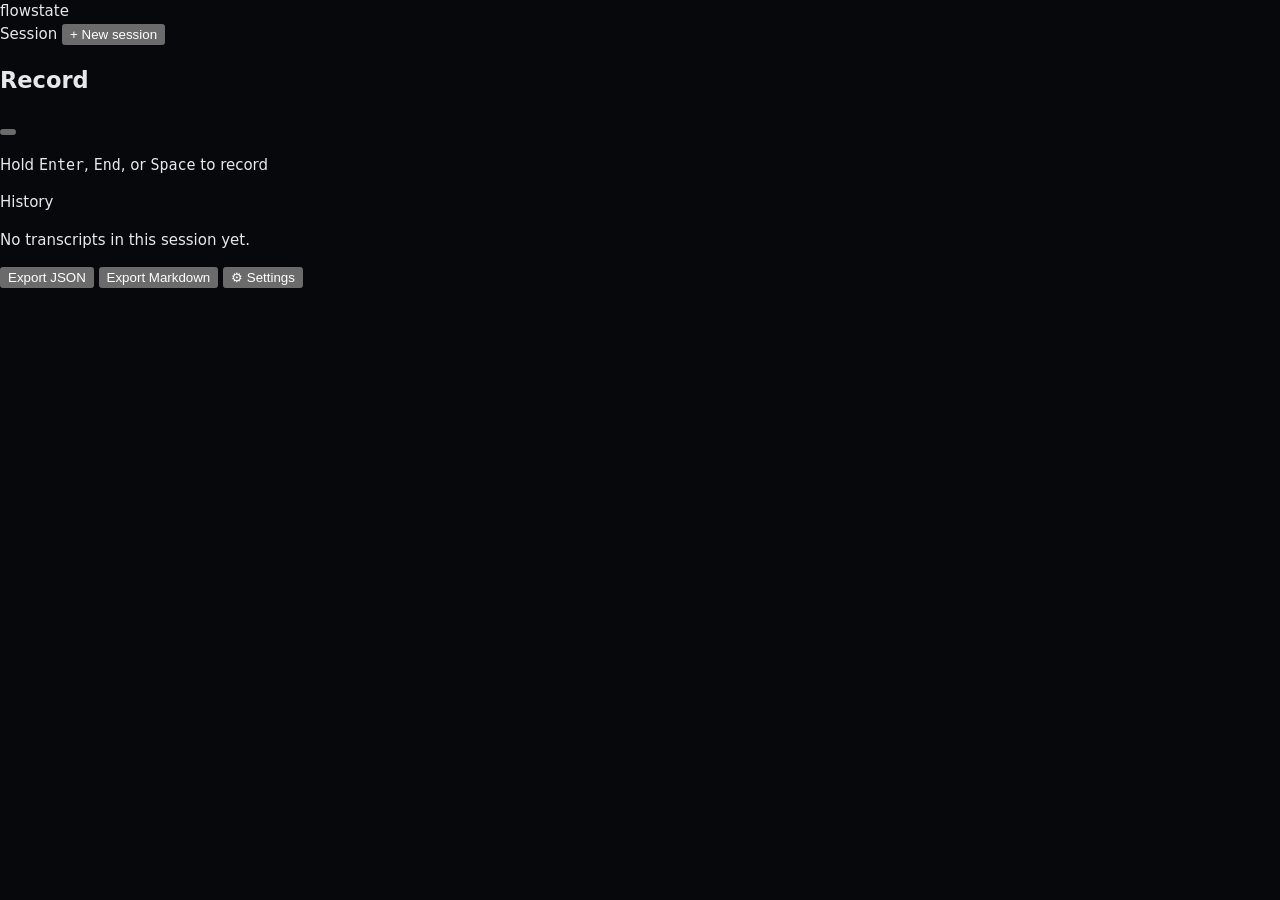
==== internal/server/web/index.html @ b0c090aa "web: add a Copy button on the latest result + every history item The result card and each history ro" ====
<!DOCTYPE html>
<html lang="en">
<head>
<meta charset="utf-8">
<meta name="viewport" content="width=device-width, initial-scale=1, viewport-fit=cover">
<meta name="color-scheme" content="dark light">
<title>flowstate</title>
<link rel="stylesheet" href="/static/style.css">
<style>
  /* Critical layout shipped inline so the page paints before app.js loads. */
  :root { color-scheme: dark; }
  html, body { margin: 0; background: #07080b; }
  body {
    min-height: 100vh;
    color: #e6e8eb;
    font: 15px/1.5 -apple-system, BlinkMacSystemFont, "Inter", "Segoe UI", system-ui, sans-serif;
    -webkit-font-smoothing: antialiased;
  }
</style>
</head>
<body>

<header class="topbar">
  <div class="topbar-inner">
    <div class="brand">
      <span class="brand-dot" aria-hidden="true"></span>
      <span class="brand-name">flowstate</span>
    </div>
    <div class="session-bar">
      <span id="session-label" class="session-label">Session</span>
      <button id="new-session" class="btn btn-ghost" type="button">
        <span class="icon-plus" aria-hidden="true">+</span> New session
      </button>
    </div>
  </div>
</header>

<main class="page">
  <section class="recorder" aria-labelledby="rec-heading">
    <h1 id="rec-heading" class="visually-hidden">Record</h1>
    <button id="rec" class="rec-btn" type="button" aria-pressed="false" aria-label="Record">
      <span class="rec-ring" aria-hidden="true"></span>
      <span class="rec-dot" aria-hidden="true"></span>
    </button>
    <p id="rec-hint" class="rec-hint">
      Hold <kbd>Enter</kbd>, <kbd>End</kbd>, or <kbd>Space</kbd> to record
    </p>
    <p id="rec-status" class="rec-status" role="status" aria-live="polite"></p>
  </section>

  <section id="result" class="result-card" hidden>
    <div class="result-header">
      <span class="section-label">Latest</span>
      <div class="result-actions">
        <button class="copy-btn" id="result-copy" type="button" aria-label="Copy cleaned text">
          <span class="copy-icon" aria-hidden="true">⧉</span>
          <span class="copy-label">Copy</span>
        </button>
        <button class="raw-toggle" id="result-raw-toggle" type="button" aria-expanded="false">
          Show raw
        </button>
      </div>
    </div>
    <p id="result-cleaned" class="result-text"></p>
    <p id="result-raw" class="result-raw" hidden></p>
  </section>

  <section class="history-section">
    <div class="history-header">
      <span class="section-label">History</span>
      <span id="history-count" class="history-count"></span>
    </div>
    <ol id="history-list" class="history-list"></ol>
    <p id="history-empty" class="history-empty">No transcripts in this session yet.</p>
  </section>
</main>

<footer class="dock">
  <div class="dock-inner">
    <button id="export-json" class="btn btn-ghost" type="button">Export JSON</button>
    <button id="export-md" class="btn btn-ghost" type="button">Export Markdown</button>
    <button id="toggle-settings" class="btn btn-ghost" type="button" aria-expanded="false">
      <span class="icon-gear" aria-hidden="true">⚙</span> Settings
    </button>
  </div>
  <div id="settings" class="settings-sheet" hidden>
    <div class="settings-grid">
      <label class="field">
        <span class="field-label">API token</span>
        <input id="token-input" type="password" autocomplete="off" spellcheck="false"
               placeholder="Bearer token (only if the server requires one)">
      </label>
      <label class="field">
        <span class="field-label">Switch session</span>
        <select id="session-select"></select>
      </label>
    </div>
    <p id="version-line" class="version-line"></p>
  </div>
</footer>

<script src="/static/app.js" defer></script>
</body>
</html>
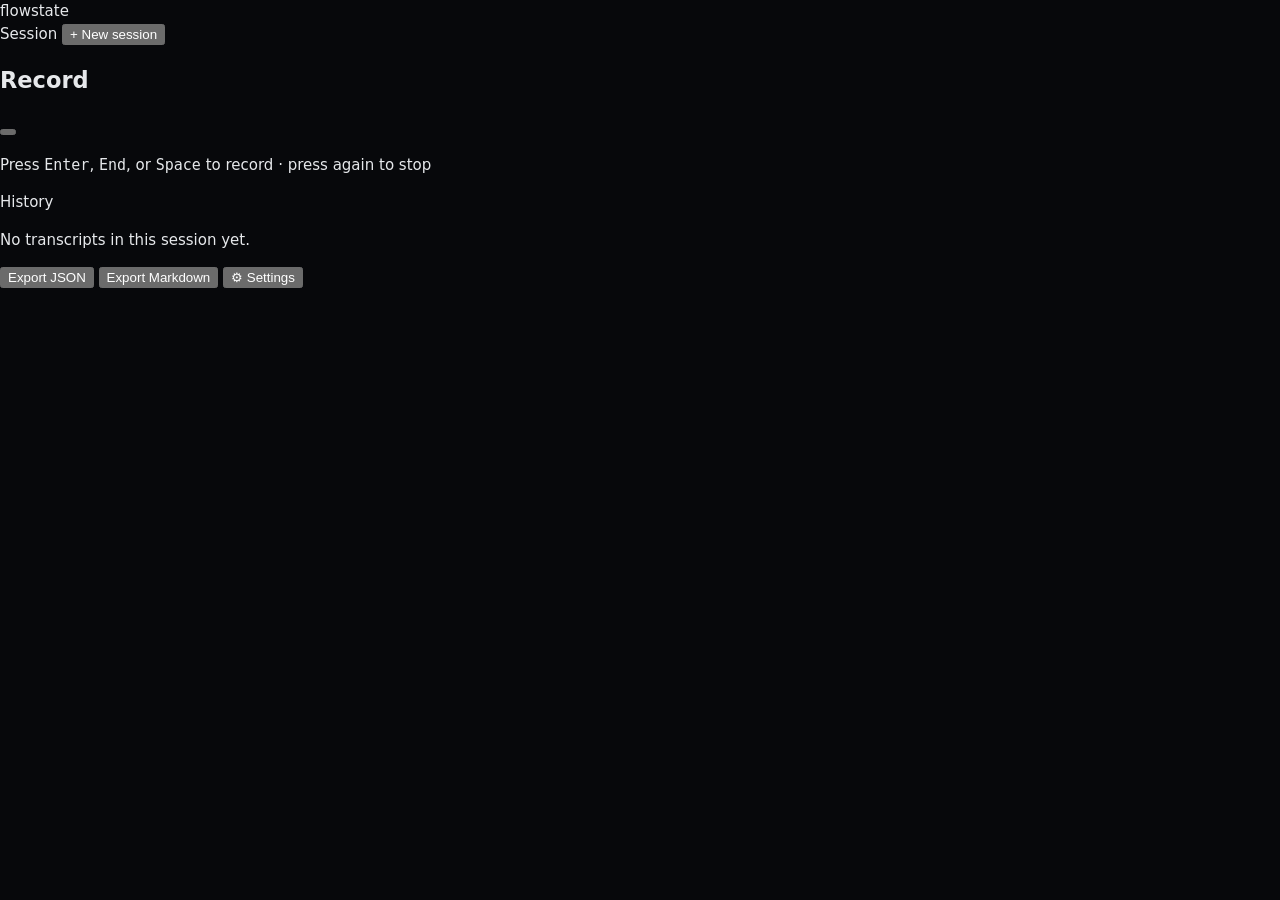
==== commit c98eea92: "web: click-to-toggle recording + Clear-local-data button in settings Two UI tweaks asked back-to-bac" ====
--- a/internal/server/web/index.html
+++ b/internal/server/web/index.html
@@ -43,7 +43,7 @@
       <span class="rec-dot" aria-hidden="true"></span>
     </button>
     <p id="rec-hint" class="rec-hint">
-      Hold <kbd>Enter</kbd>, <kbd>End</kbd>, or <kbd>Space</kbd> to record
+      Press <kbd>Enter</kbd>, <kbd>End</kbd>, or <kbd>Space</kbd> to record · press again to stop
     </p>
     <p id="rec-status" class="rec-status" role="status" aria-live="polite"></p>
   </section>
@@ -95,6 +95,16 @@
         <select id="session-select"></select>
       </label>
     </div>
+    <div class="settings-danger">
+      <div class="settings-danger-text">
+        <span class="field-label">Local data</span>
+        <p class="settings-danger-desc">
+          All sessions, transcripts, and the saved API token live in this browser's
+          localStorage. Clearing wipes everything; the server is untouched.
+        </p>
+      </div>
+      <button id="clear-storage" class="btn btn-danger" type="button">Clear local data</button>
+    </div>
     <p id="version-line" class="version-line"></p>
   </div>
 </footer>
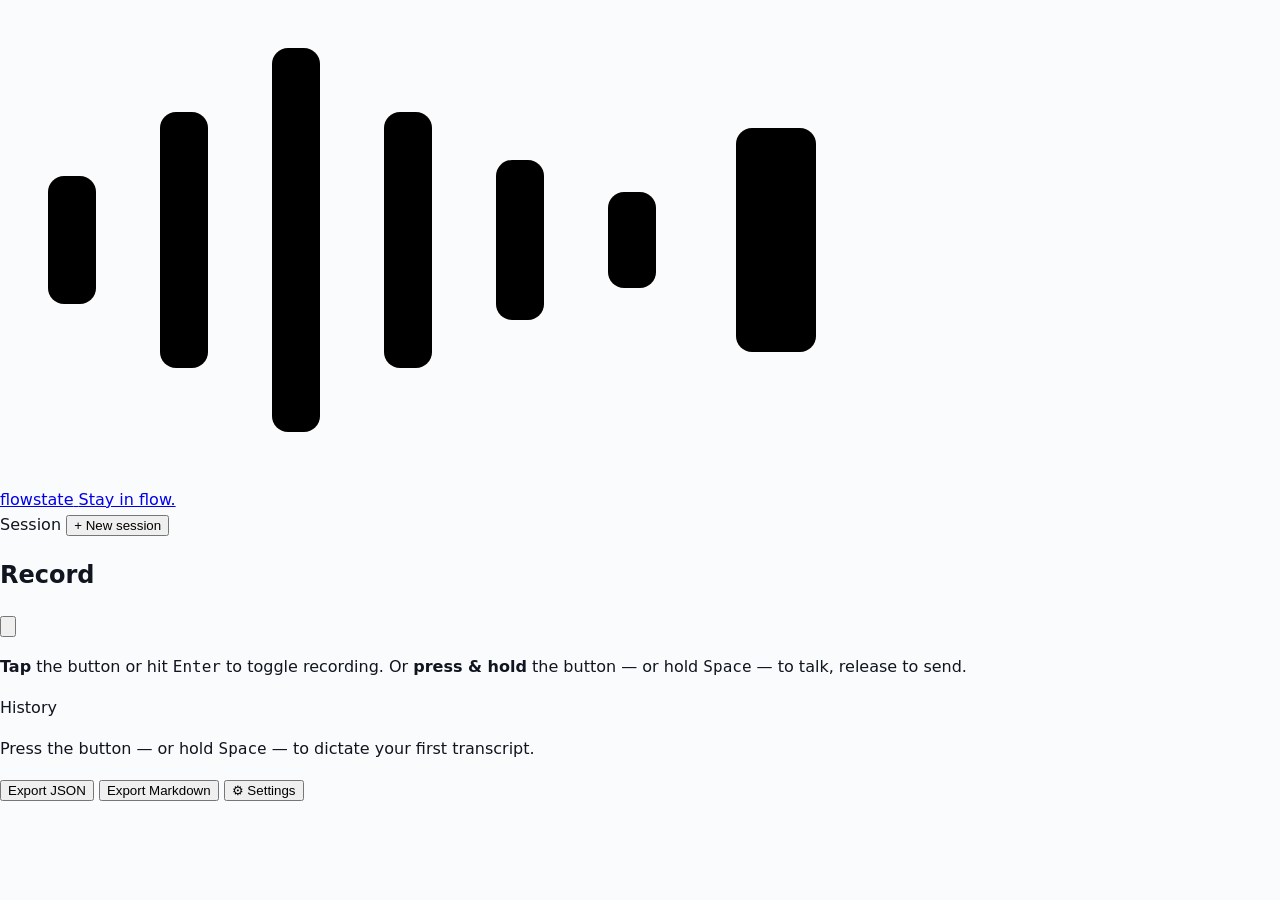
==== commit 68fdc93b: "release: bump version to 1.0.0, promote CHANGELOG for v1.0.0 cut Sets the in-tree version constant i" ====
--- a/internal/server/web/index.html
+++ b/internal/server/web/index.html
@@ -3,29 +3,72 @@
 <head>
 <meta charset="utf-8">
 <meta name="viewport" content="width=device-width, initial-scale=1, viewport-fit=cover">
-<meta name="color-scheme" content="dark light">
-<title>flowstate</title>
+<meta name="color-scheme" content="light dark">
+<meta name="theme-color" content="#fafbfd" media="(prefers-color-scheme: light)">
+<meta name="theme-color" content="#0e1220" media="(prefers-color-scheme: dark)">
+<title>flowstate — Think out loud. Ship in text.</title>
+<link rel="icon" type="image/svg+xml" href="/static/favicon.svg">
 <link rel="stylesheet" href="/static/style.css">
 <style>
-  /* Critical layout shipped inline so the page paints before app.js loads. */
-  :root { color-scheme: dark; }
-  html, body { margin: 0; background: #07080b; }
+  /* Critical layout shipped inline so the page paints before app.js loads.
+     Mirrors the light-default tokens in style.css just enough to avoid a
+     flash of black/wrong-color content on first paint. */
+  :root { color-scheme: light dark; }
+  html, body { margin: 0; background: #fafbfd; }
   body {
     min-height: 100vh;
-    color: #e6e8eb;
-    font: 15px/1.5 -apple-system, BlinkMacSystemFont, "Inter", "Segoe UI", system-ui, sans-serif;
+    color: #11151f;
+    font: 16px/1.55 -apple-system, BlinkMacSystemFont, "Inter", "Segoe UI", system-ui, sans-serif;
     -webkit-font-smoothing: antialiased;
+  }
+  @media (prefers-color-scheme: dark) {
+    html, body { background: #0e1220; }
+    body { color: #f1f3f7; }
   }
 </style>
 </head>
 <body>
 
+<!-- Brand gradient defs are declared once at the top of the document so any
+     SVG mark below (top bar, recording button, empty state) can paint with
+     the same waveform-to-caret gradient via url(#fsAccent). -->
+<svg width="0" height="0" aria-hidden="true" focusable="false" style="position:absolute">
+  <defs>
+    <linearGradient id="fsAccent" x1="0" y1="0" x2="1" y2="0">
+      <stop offset="0%"  stop-color="#22d3ee"/>
+      <stop offset="55%" stop-color="#a855f7"/>
+      <stop offset="100%" stop-color="#f472b6"/>
+    </linearGradient>
+    <linearGradient id="fsAccentSoft" x1="0" y1="0" x2="1" y2="0">
+      <stop offset="0%"  stop-color="#22d3ee" stop-opacity="0.55"/>
+      <stop offset="55%" stop-color="#a855f7" stop-opacity="0.55"/>
+      <stop offset="100%" stop-color="#f472b6" stop-opacity="0.55"/>
+    </linearGradient>
+  </defs>
+</svg>
+
 <header class="topbar">
   <div class="topbar-inner">
-    <div class="brand">
-      <span class="brand-dot" aria-hidden="true"></span>
-      <span class="brand-name">flowstate</span>
-    </div>
+    <a class="brand" href="/" aria-label="flowstate home">
+      <!-- Inline mark so it ships in the binary and animates without a
+           network round-trip. Same vocabulary as assets/logo.svg in the
+           repo: 6 waveform bars morphing into a blinking caret block. -->
+      <svg class="brand-mark" viewBox="0 0 160 60" aria-hidden="true" focusable="false">
+        <g>
+          <rect class="bar" x="6"   y="22" width="6" height="16" rx="2"/>
+          <rect class="bar" x="20"  y="14" width="6" height="32" rx="2"/>
+          <rect class="bar" x="34"  y="6"  width="6" height="48" rx="2"/>
+          <rect class="bar" x="48"  y="14" width="6" height="32" rx="2"/>
+          <rect class="bar" x="62"  y="20" width="6" height="20" rx="2"/>
+          <rect class="bar" x="76"  y="24" width="6" height="12" rx="2"/>
+          <rect class="bar caret" x="92" y="16" width="10" height="28" rx="2"/>
+        </g>
+      </svg>
+      <span class="brand-text">
+        <span class="brand-name">flowstate</span>
+        <span class="brand-tag">Stay in flow.</span>
+      </span>
+    </a>
     <div class="session-bar">
       <span id="session-label" class="session-label">Session</span>
       <button id="new-session" class="btn btn-ghost" type="button">
@@ -38,12 +81,45 @@
 <main class="page">
   <section class="recorder" aria-labelledby="rec-heading">
     <h1 id="rec-heading" class="visually-hidden">Record</h1>
+
     <button id="rec" class="rec-btn" type="button" aria-pressed="false" aria-label="Record">
+      <!-- The button has two visual layers:
+           1. The idle layer (rec-icon) — a small static waveform-to-caret
+              mark that mirrors the brand. Visible when state is "idle".
+           2. The meter layer (rec-meter) — 7 bars driven by an AnalyserNode
+              while recording, plus an indeterminate cyan pulse while
+              uploading. CSS swaps which layer is visible per data-state. -->
       <span class="rec-ring" aria-hidden="true"></span>
-      <span class="rec-dot" aria-hidden="true"></span>
+      <span class="rec-glow" aria-hidden="true"></span>
+      <span class="rec-icon" aria-hidden="true">
+        <svg viewBox="0 0 120 60" focusable="false">
+          <rect class="bar" x="8"   y="22" width="6" height="16" rx="2"/>
+          <rect class="bar" x="22"  y="14" width="6" height="32" rx="2"/>
+          <rect class="bar" x="36"  y="6"  width="6" height="48" rx="2"/>
+          <rect class="bar" x="50"  y="14" width="6" height="32" rx="2"/>
+          <rect class="bar" x="64"  y="20" width="6" height="20" rx="2"/>
+          <rect class="bar" x="78"  y="24" width="6" height="12" rx="2"/>
+          <rect class="bar caret" x="94" y="16" width="10" height="28" rx="2"/>
+        </svg>
+      </span>
+      <span class="rec-meter" aria-hidden="true">
+        <span class="rec-meter-bar"></span>
+        <span class="rec-meter-bar"></span>
+        <span class="rec-meter-bar"></span>
+        <span class="rec-meter-bar"></span>
+        <span class="rec-meter-bar"></span>
+        <span class="rec-meter-bar"></span>
+        <span class="rec-meter-bar"></span>
+      </span>
     </button>
+
     <p id="rec-hint" class="rec-hint">
-      Press <kbd>Enter</kbd>, <kbd>End</kbd>, or <kbd>Space</kbd> to record · press again to stop
+      <span class="rec-hint-line">
+        <strong>Tap</strong> the button or hit <kbd>Enter</kbd> to toggle recording.
+      </span>
+      <span class="rec-hint-line rec-hint-sub">
+        Or <strong>press &amp; hold</strong> the button — or hold <kbd>Space</kbd> — to talk, release to send.
+      </span>
     </p>
     <p id="rec-status" class="rec-status" role="status" aria-live="polite"></p>
   </section>
@@ -71,7 +147,9 @@
       <span id="history-count" class="history-count"></span>
     </div>
     <ol id="history-list" class="history-list"></ol>
-    <p id="history-empty" class="history-empty">No transcripts in this session yet.</p>
+    <p id="history-empty" class="history-empty">
+      Press the button — or hold <kbd>Space</kbd> — to dictate your first transcript.
+    </p>
   </section>
 </main>
 
@@ -95,6 +173,13 @@
         <select id="session-select"></select>
       </label>
     </div>
+    <label class="toggle-row" for="auto-copy">
+      <input id="auto-copy" type="checkbox">
+      <span class="toggle-text">
+        <span class="toggle-title">Auto-copy after transcription</span>
+        <span class="toggle-desc">Put the cleaned text on the clipboard automatically when each recording finishes.</span>
+      </span>
+    </label>
     <div class="settings-danger">
       <div class="settings-danger-text">
         <span class="field-label">Local data</span>
@@ -109,6 +194,12 @@
   </div>
 </footer>
 
+<!-- Toast host: ARIA live region for transient confirmations (copied,
+     settings saved, etc.). Lives at the document level so toasts overlay
+     everything else. Polite politeness so screen-reader users hear the
+     confirmation without it interrupting their current focus. -->
+<div id="toast-host" class="toast-host" role="status" aria-live="polite" aria-atomic="false"></div>
+
 <script src="/static/app.js" defer></script>
 </body>
 </html>
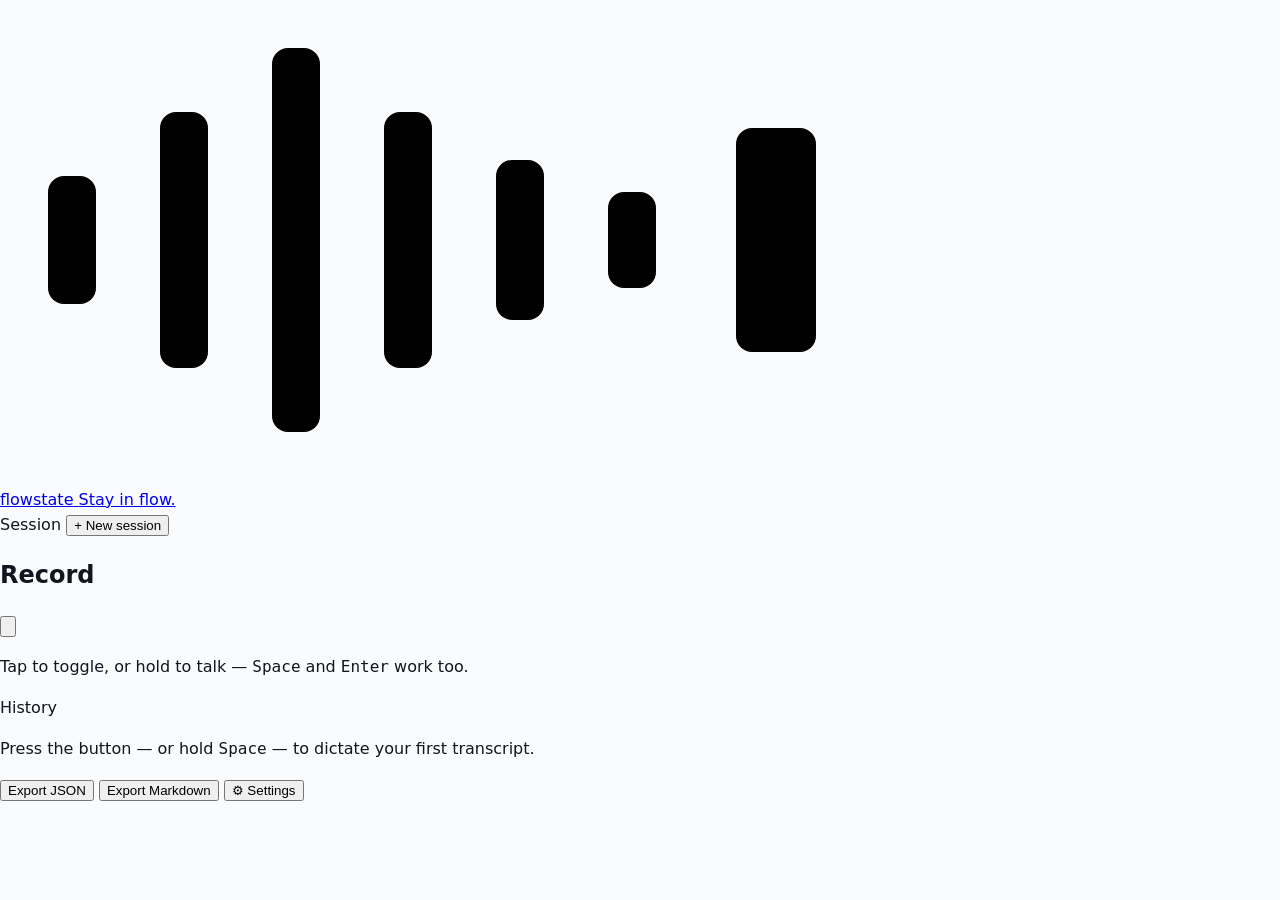
==== commit fe56ff25: "wip" ====
--- a/internal/server/web/index.html
+++ b/internal/server/web/index.html
@@ -114,12 +114,7 @@
     </button>
 
     <p id="rec-hint" class="rec-hint">
-      <span class="rec-hint-line">
-        <strong>Tap</strong> the button or hit <kbd>Enter</kbd> to toggle recording.
-      </span>
-      <span class="rec-hint-line rec-hint-sub">
-        Or <strong>press &amp; hold</strong> the button — or hold <kbd>Space</kbd> — to talk, release to send.
-      </span>
+      Tap to toggle, or hold to talk &mdash; <kbd>Space</kbd> and <kbd>Enter</kbd> work too.
     </p>
     <p id="rec-status" class="rec-status" role="status" aria-live="polite"></p>
   </section>
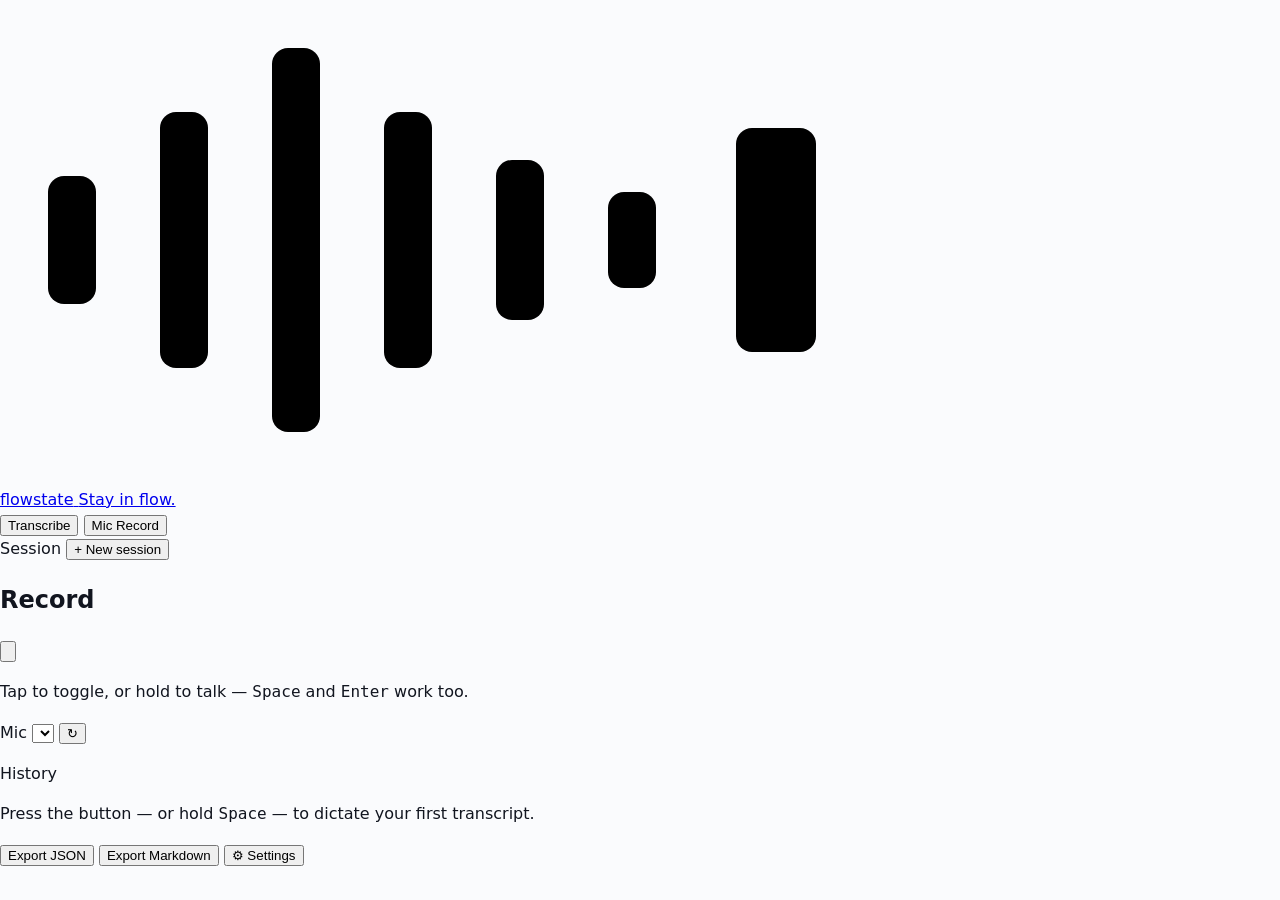
==== commit eb3e2b32: "Add web mic recording controls" ====
--- a/internal/server/web/index.html
+++ b/internal/server/web/index.html
@@ -69,6 +69,14 @@
         <span class="brand-tag">Stay in flow.</span>
       </span>
     </a>
+    <nav class="view-switch" aria-label="Pages">
+      <button id="view-transcribe" class="view-tab" type="button" data-view="transcribe" aria-pressed="true">
+        Transcribe
+      </button>
+      <button id="view-mic" class="view-tab" type="button" data-view="mic" aria-pressed="false">
+        Mic Record
+      </button>
+    </nav>
     <div class="session-bar">
       <span id="session-label" class="session-label">Session</span>
       <button id="new-session" class="btn btn-ghost" type="button">
@@ -79,6 +87,25 @@
 </header>
 
 <main class="page">
+  <section id="auth-panel" class="auth-panel" aria-labelledby="auth-title" hidden>
+    <div class="auth-copy">
+      <span class="section-label">Authentication</span>
+      <h2 id="auth-title">Token required</h2>
+      <p>This server was started with a web token. Save it once for this browser to enable transcription.</p>
+    </div>
+    <form id="auth-form" class="auth-form">
+      <label class="field auth-token-field">
+        <span class="field-label">Web token</span>
+        <input id="auth-token-input" class="token-input" type="password" autocomplete="new-password"
+               inputmode="text" autocapitalize="off" autocorrect="off" spellcheck="false"
+               data-1p-ignore="true" data-lpignore="true" data-bwignore="true" data-form-type="other"
+               placeholder="Paste the token from the server startup command">
+      </label>
+      <button id="auth-save-token" class="btn btn-primary" type="submit">Save token</button>
+    </form>
+    <p id="auth-status" class="field-help auth-status" role="status" aria-live="polite"></p>
+  </section>
+
   <section class="recorder" aria-labelledby="rec-heading">
     <h1 id="rec-heading" class="visually-hidden">Record</h1>
 
@@ -116,6 +143,14 @@
     <p id="rec-hint" class="rec-hint">
       Tap to toggle, or hold to talk &mdash; <kbd>Space</kbd> and <kbd>Enter</kbd> work too.
     </p>
+    <div class="mic-picker" aria-label="Microphone input">
+      <label class="field mic-field" for="mic-select">
+        <span class="field-label">Mic</span>
+        <select id="mic-select"></select>
+      </label>
+      <button id="mic-refresh" class="mic-refresh" type="button"
+              aria-label="Refresh microphones" title="Refresh microphones">↻</button>
+    </div>
     <p id="rec-status" class="rec-status" role="status" aria-live="polite"></p>
   </section>
 
@@ -132,7 +167,7 @@
         </button>
       </div>
     </div>
-    <p id="result-cleaned" class="result-text"></p>
+    <div id="result-body" class="result-body"></div>
     <p id="result-raw" class="result-raw" hidden></p>
   </section>
 
@@ -158,29 +193,40 @@
   </div>
   <div id="settings" class="settings-sheet" hidden>
     <div class="settings-grid">
-      <label class="field">
-        <span class="field-label">API token</span>
-        <input id="token-input" type="password" autocomplete="off" spellcheck="false"
-               placeholder="Bearer token (only if the server requires one)">
-      </label>
+      <div class="settings-auth">
+        <div class="settings-auth-head">
+          <span class="field-label">API token</span>
+          <span id="token-state" class="status-pill">Not checked</span>
+        </div>
+        <form id="settings-token-form" class="token-row">
+          <input id="token-input" class="token-input" type="password" autocomplete="new-password"
+                 inputmode="text" autocapitalize="off" autocorrect="off" spellcheck="false"
+                 data-1p-ignore="true" data-lpignore="true" data-bwignore="true" data-form-type="other"
+                 placeholder="Paste web token">
+          <button id="settings-save-token" class="btn btn-primary" type="submit">Save</button>
+        </form>
+        <p id="token-status" class="field-help" role="status" aria-live="polite">
+          Token changes are saved only when you press Save.
+        </p>
+      </div>
       <label class="field">
         <span class="field-label">Switch session</span>
         <select id="session-select"></select>
       </label>
     </div>
-    <label class="toggle-row" for="auto-copy">
+    <label id="auto-copy-row" class="toggle-row" for="auto-copy">
       <input id="auto-copy" type="checkbox">
       <span class="toggle-text">
         <span class="toggle-title">Auto-copy after transcription</span>
-        <span class="toggle-desc">Put the cleaned text on the clipboard automatically when each recording finishes.</span>
+        <span class="toggle-desc">Put the cleaned text on the clipboard automatically when each transcription finishes.</span>
       </span>
     </label>
     <div class="settings-danger">
       <div class="settings-danger-text">
         <span class="field-label">Local data</span>
         <p class="settings-danger-desc">
-          All sessions, transcripts, and the saved API token live in this browser's
-          localStorage. Clearing wipes everything; the server is untouched.
+          Sessions, transcripts, mic recordings, and the saved API token live in
+          this browser's localStorage. Clearing wipes everything; the server is untouched.
         </p>
       </div>
       <button id="clear-storage" class="btn btn-danger" type="button">Clear local data</button>
